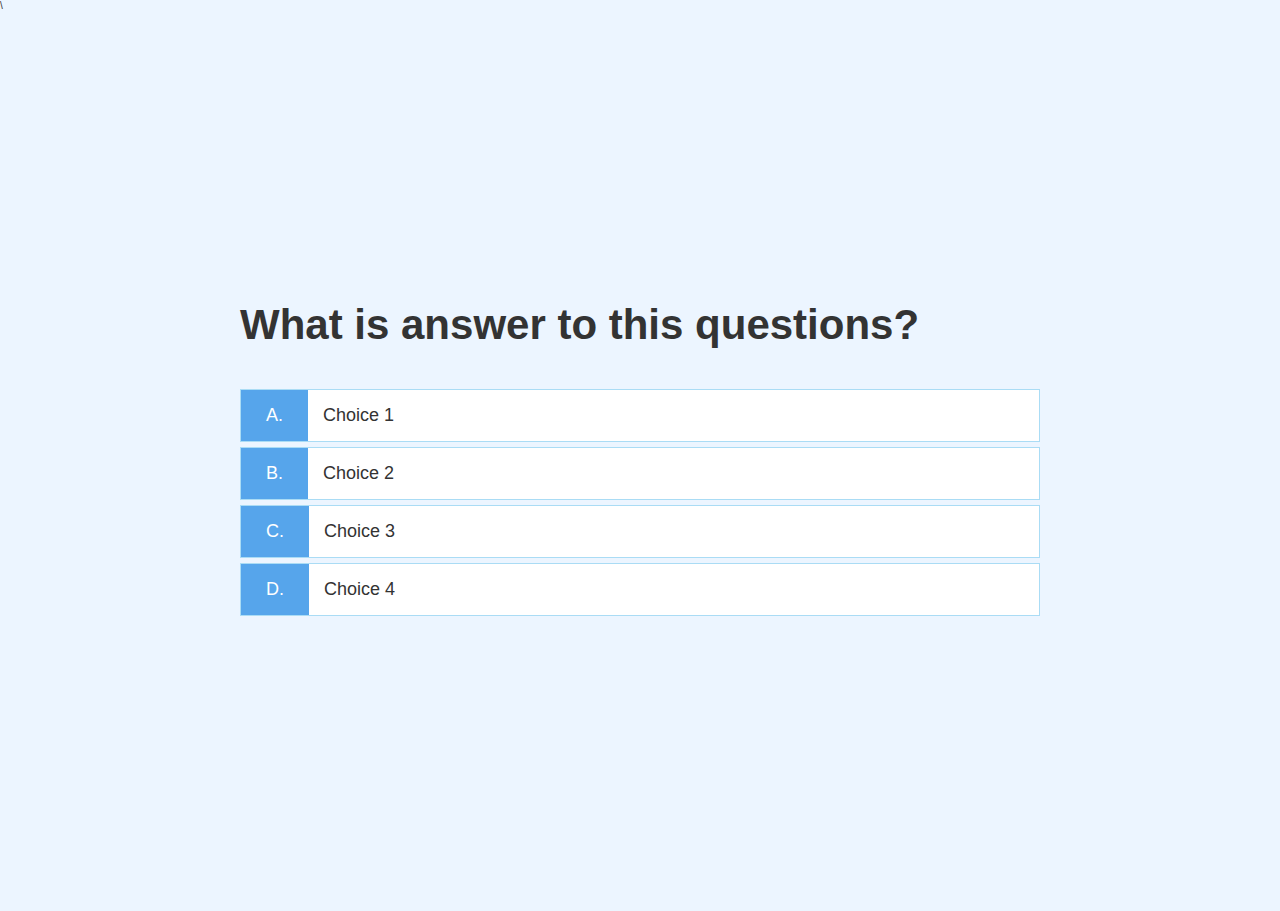
==== javaquiz.html @ ee820eaa "Basic UI for the Quiz" ====
<!DOCTYPE html>
<html lang="en">
<head>
    <meta charset="UTF-8">
    <meta name="viewport" content="width=device-width, initial-scale=1.0">
    <title>Java Quiz - Start</title>\
    <link rel="stylesheet" href="app.css">
    <link rel="stylesheet" href="javaquiz.css">
</head>
<body>
    <div class="container">
        <div id="javaquiz" class="justify-center flex-column">
            <h2 id="question">What is answer to this questions?</h2>
            <div class="choice-container">
                <p class="choice-prefix">A.</p>
                <p class="choice-text">Choice 1</p>
            </div>
            <div class="choice-container">
                <p class="choice-prefix">B.</p>
                <p class="choice-text">Choice 2</p>
            </div>
            <div class="choice-container">
                <p class="choice-prefix">C.</p>
                <p class="choice-text">Choice 3</p>
            </div>
            <div class="choice-container">
                <p class="choice-prefix">D.</p>
                <p class="choice-text">Choice 4</p>
            </div>
        </div>
    </div>
</body>
</html>
---- app.css ----
:root {
    background-color: #ecf5ff;
    font-size: 62.5%;
}

* {
    box-sizing: border-box;
    font-family: Arial, Helvetica, sans-serif;
    margin: 0;
    padding: 0;
    color: #333333;
}

h1,
h2,
h3,
h4 {
    margin-bottom: 1rem;
}

h1 {
    font-size: 5.4rem;
    color: #56a5eb;
    margin-bottom: 5rem;
}

h1 > span {
    font-size: 2.4rem;
    font-weight: 500;
}

h2 {
    font-size: 4.2rem;
    margin-bottom: 4rem;
    font-weight: 700;

}

h3 {
    font-size: 2.8rem;
    font-weight: 500;
}

/*utilities*/

.container {
    width: 100vw;
    height: 100vh;
    display: flex;
    justify-content: center;
    align-items: center;
    max-width: 80rem;
    margin: 0 auto;
}

.container > * {
    width: 100%;
}

.flex-column {
    display: flex;
    flex-direction: column;
}

.flex-center {
    justify-content: center;
    align-items: center;
}

.justify-center {
    justify-content: center;
}

.text-center {
    text-align: center;
}

.hidden {
    display: none;
}

/* buttons */

.btn {
    font-size: 1.8rem;
    padding: 1rem 0;
    width: 20rem;
    text-align: center;
    border: 0.1rem solid #56a5eb;
    margin-bottom: 1rem;
    text-decoration: none;
    color: #56a5eb;
    background-color: white;
}

.btn:hover {
    cursor: pointer;
    box-shadow: 0 0.4rem 1.4rem 0 rgba(86, 185, 235, 0.5);
    transform: translateY(-0.3rem);
    transition: transform 150ms;
}

.btn[disabled]:hover {
    cursor: not-allowed;
    box-shadow: none;
    transform: none;
}
---- javaquiz.css ----
.choice-container {
    display: flex;
    margin-bottom: 0.5rem;
    width: 100%;
    font-size: 1.8rem;
    border: 0.1rem solid rgba(86, 185, 235, 0.5);
    background-color: white;
}

.choice-prefix {
    padding: 1.5rem 2.5rem;
    background-color: #56a5eb;
    color: white;
}

.choice-text {
    padding: 1.5rem;
}

.choice-container:hover {
    cursor: pointer;
    box-shadow: 0 0.4rem 1.4rem 0 rgba(86, 185, 235, 0.5);
    transform: translateY(-0.3rem);
    transition: transform 150ms;
}
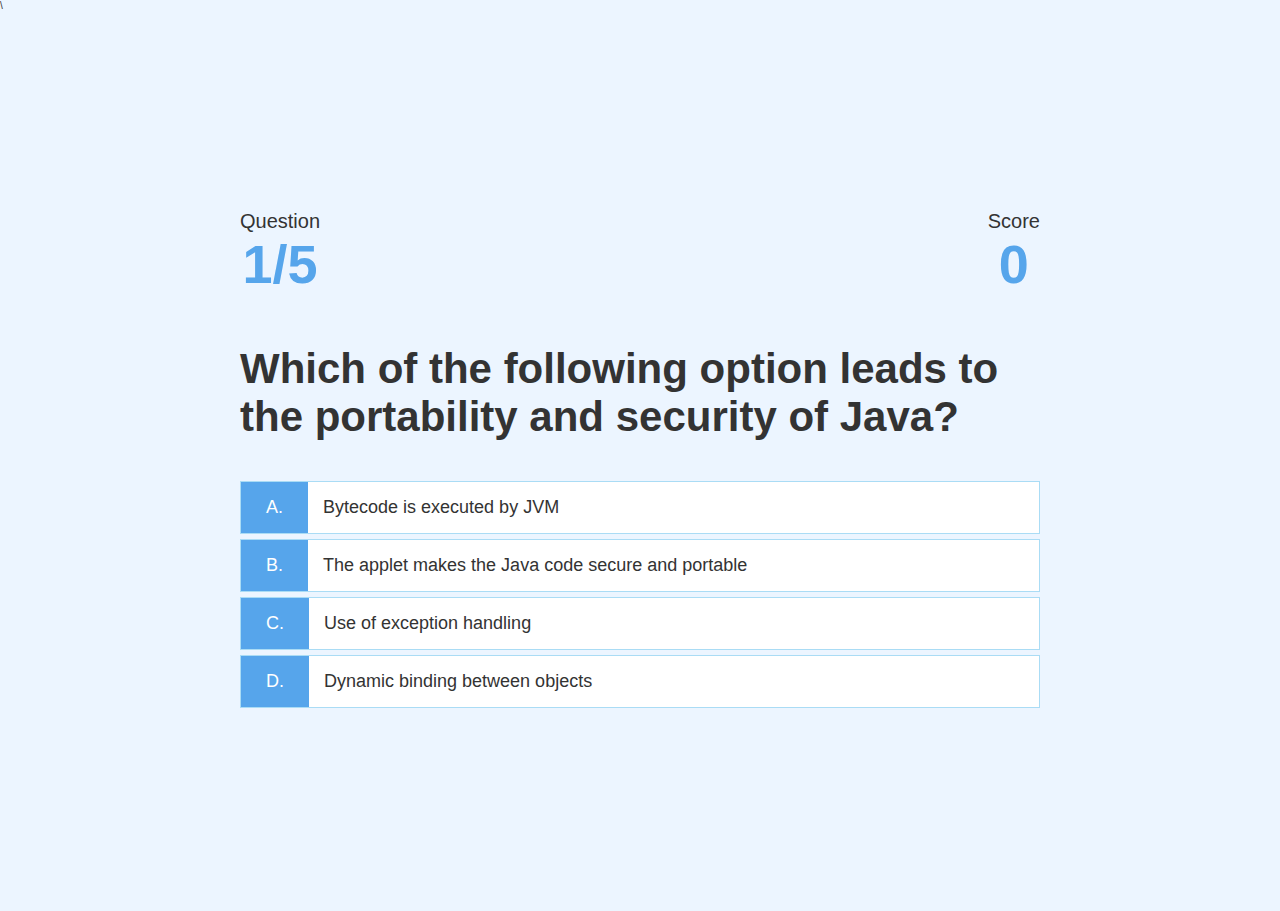
==== commit 290c86f2: "Updating changes" ====
--- a/javaquiz.html
+++ b/javaquiz.html
@@ -10,24 +10,45 @@
 <body>
     <div class="container">
         <div id="javaquiz" class="justify-center flex-column">
+            <div id="hud">
+                <div id="hud-item">
+                    <p class="hud-prefix">
+                        Question
+                    </p>
+                    <h1 class="hud-main-text" id="questionCounter">
+                        1/3
+                    </h1>
+                </div>
+
+                <div id="hud-item">
+                    <p class="hud-prefix">
+                        Score
+                    </p>
+                    <h1 class="hud-main-text" id="score">
+                        0
+                    </h1>
+                </div>
+            </div>
+
             <h2 id="question">What is answer to this questions?</h2>
             <div class="choice-container">
                 <p class="choice-prefix">A.</p>
-                <p class="choice-text">Choice 1</p>
+                <p class="choice-text" data-number="1">Choice 1</p>
             </div>
             <div class="choice-container">
                 <p class="choice-prefix">B.</p>
-                <p class="choice-text">Choice 2</p>
+                <p class="choice-text" data-number="2">Choice 2</p>
             </div>
             <div class="choice-container">
                 <p class="choice-prefix">C.</p>
-                <p class="choice-text">Choice 3</p>
+                <p class="choice-text" data-number="3">Choice 3</p>
             </div>
             <div class="choice-container">
                 <p class="choice-prefix">D.</p>
-                <p class="choice-text">Choice 4</p>
+                <p class="choice-text" data-number="4">Choice 4</p>
             </div>
         </div>
     </div>
+    <script src="javaquiz.js"></script>
 </body>
 </html>--- a/javaquiz.css
+++ b/javaquiz.css
@@ -15,6 +15,7 @@
 
 .choice-text {
     padding: 1.5rem;
+    width: 100%;
 }
 
 .choice-container:hover {
@@ -22,4 +23,26 @@
     box-shadow: 0 0.4rem 1.4rem 0 rgba(86, 185, 235, 0.5);
     transform: translateY(-0.3rem);
     transition: transform 150ms;
+}
+
+.correct {
+    background-color: #28a745;
+}
+
+.incorrect {
+    background-color: #dc3545;
+}
+
+#hud {
+    display: flex;
+    justify-content: space-between;
+}
+
+.hud-prefix {
+    text-align: center;
+    font-size: 2rem;
+}
+
+.hud-main-text {
+    text-align: center;
 }